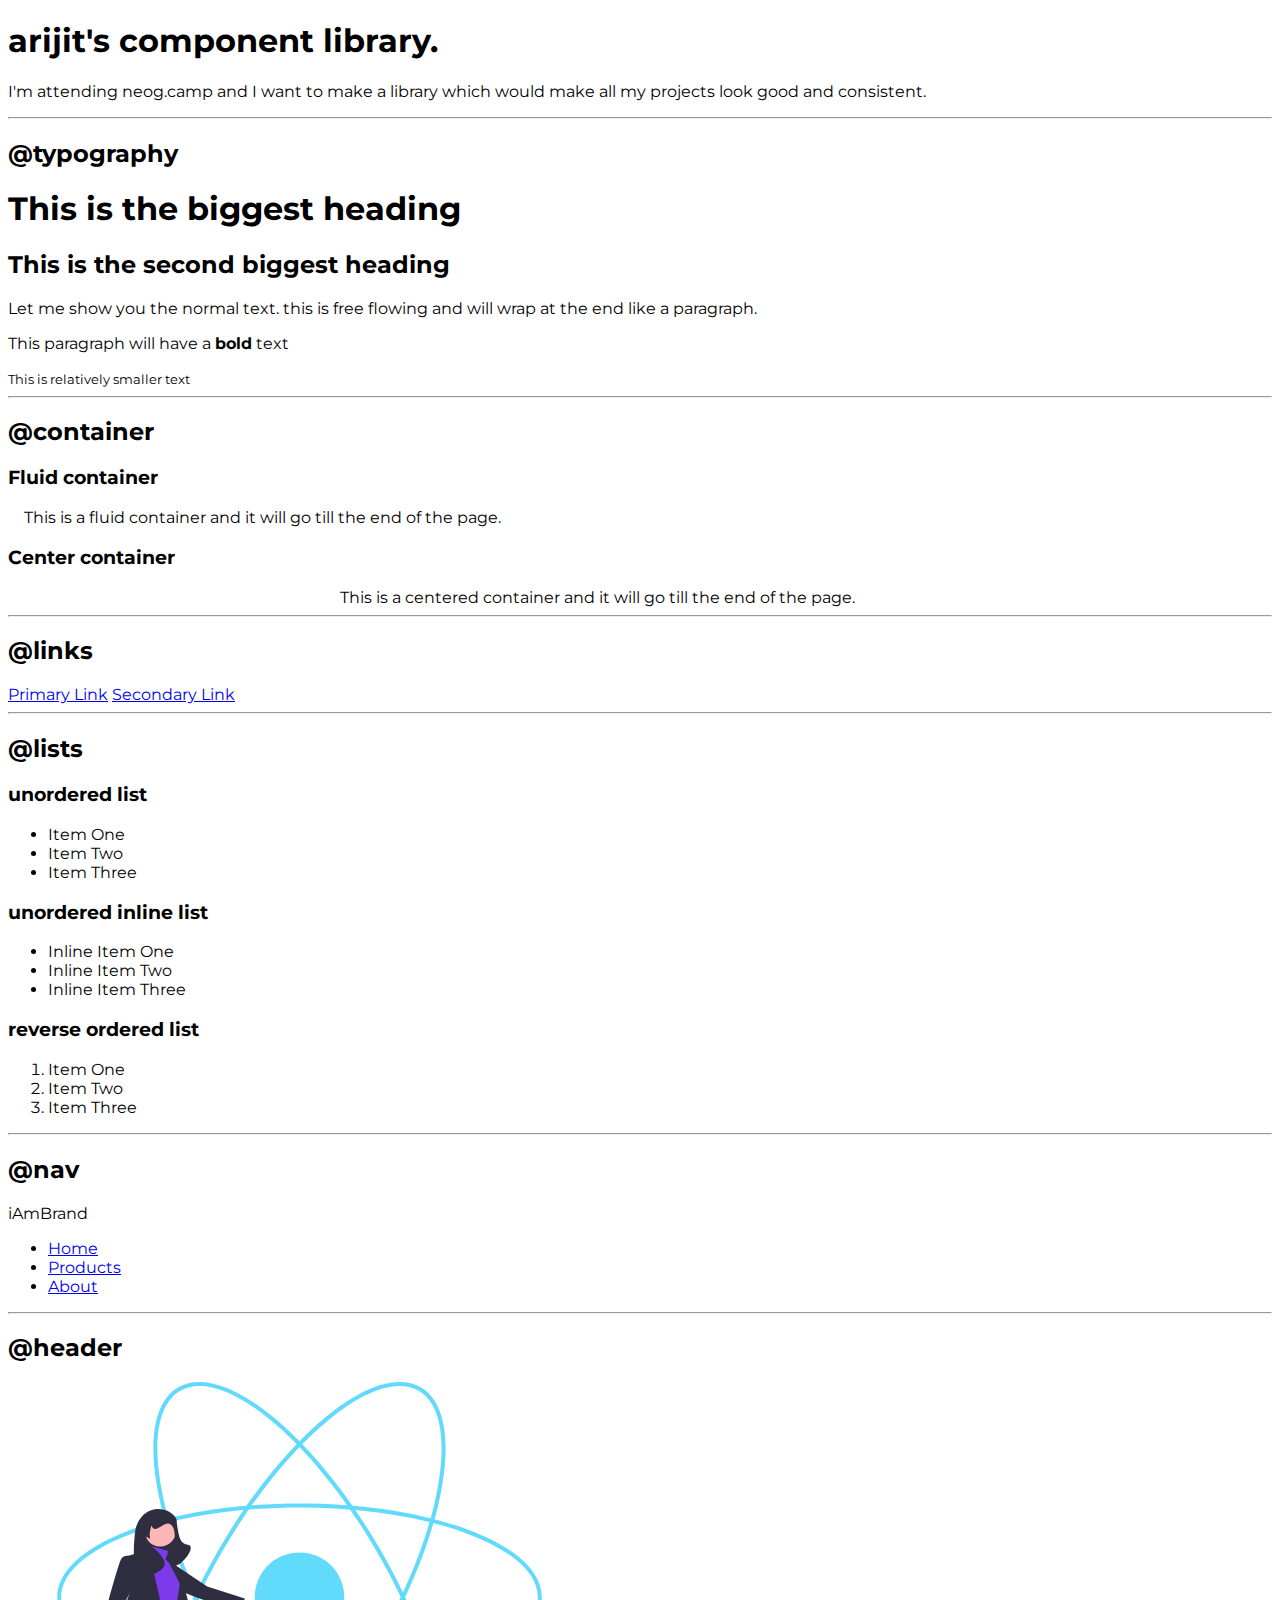
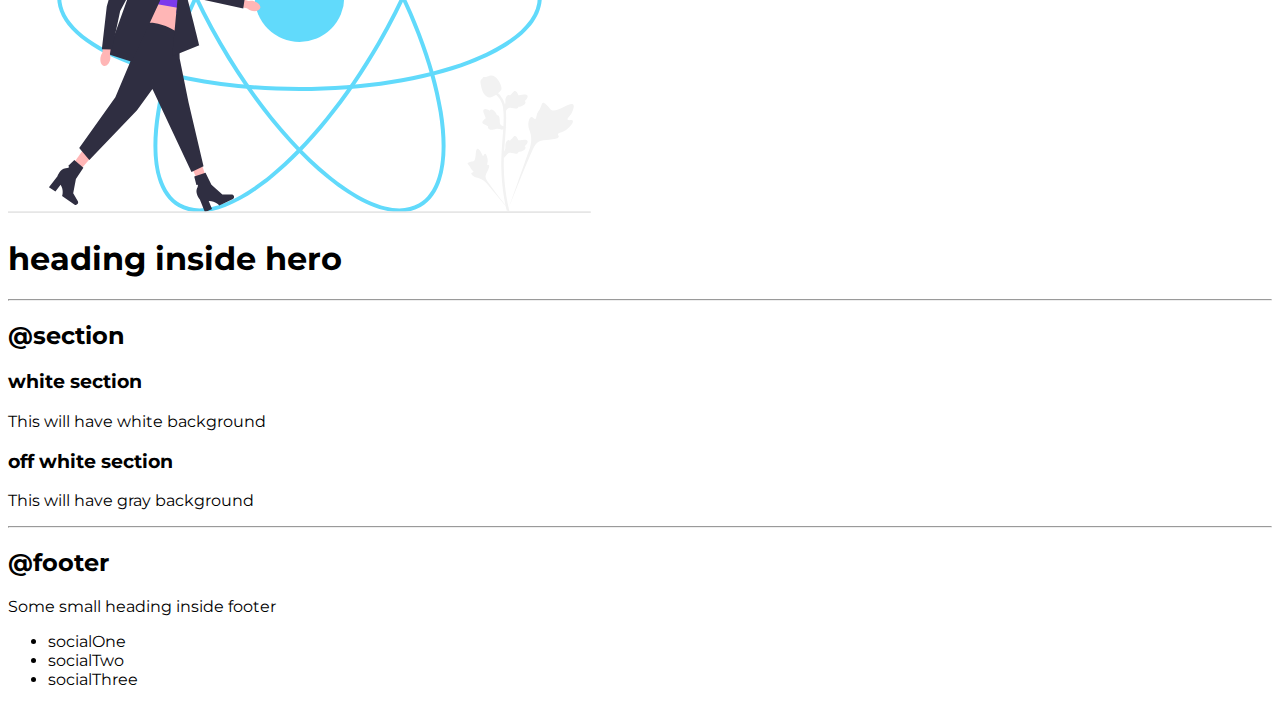
==== index.html @ f0d4d8e3 "container" ====
<!DOCTYPE html>
<html lang="en">
  <head>
    <meta charset="UTF-8" />
    <meta http-equiv="X-UA-Compatible" content="IE=edge" />
    <meta name="viewport" content="width=device-width, initial-scale=1.0" />
    <title>Component Library</title>
    <!-- CSS Way-1: style tag

        <style>
      body {
        color: red;
      }
    </style> -->

    <!-- CSS Way-3: External link -->
    <link rel="stylesheet" href="styles.css" />
  </head>
  <body>
    <h1>arijit's component library.</h1>
    <!-- CSS Way-2: inside a tag
         style= "color: red" -->
    <p>
      I'm attending neog.camp and I want to make a library which would make all
      my projects look good and consistent.
    </p>

    <hr />

    <h2>@typography</h2>

    <h1>This is the biggest heading</h1>
    <h2>This is the second biggest heading</h2>
    <p>
      Let me show you the normal text. this is free flowing and will wrap at the
      end like a paragraph.
    </p>
    <p>This paragraph will have a <strong>bold</strong> text</p>
    <small>This is relatively smaller text</small>

    <hr />

    <h2>@container</h2>

    <h3>Fluid container</h3>
    <div class="container">
      This is a fluid container and it will go till the end of the page.
    </div>

    <h3>Center container</h3>
    <div class="container container-center">
      This is a centered container and it will go till the end of the page.
    </div>

    <hr />

    <h2>@links</h2>

    <a href="/">Primary Link</a>
    <a href="/">Secondary Link</a>

    <hr />

    <h2>@lists</h2>

    <h3>unordered list</h3>
    <ul>
      <li>Item One</li>
      <li>Item Two</li>
      <li>Item Three</li>
    </ul>

    <h3>unordered inline list</h3>
    <ul>
      <li>Inline Item One</li>
      <li>Inline Item Two</li>
      <li>Inline Item Three</li>
    </ul>

    <h3>reverse ordered list</h3>
    <ol>
      <li>Item One</li>
      <li>Item Two</li>
      <li>Item Three</li>
    </ol>

    <hr />

    <h2>@nav</h2>

    <nav>
      <div>iAmBrand</div>
      <ul>
        <li>
          <a href="/">Home</a>
        </li>
        <li>
          <a href="/">Products</a>
        </li>
        <li>
          <a href="/">About</a>
        </li>
      </ul>
    </nav>

    <hr />

    <h2>@header</h2>

    <header>
      <img src="./images/hero.svg" />
      <h1>heading inside hero</h1>
    </header>

    <hr />

    <h2>@section</h2>

    <section>
      <h3>white section</h3>
      <p>This will have white background</p>
    </section>

    <section>
      <h3>off white section</h3>
      <p>This will have gray background</p>
    </section>

    <hr />

    <h2>@footer</h2>

    <footer>
      <div>Some small heading inside footer</div>
      <ul>
        <li>socialOne</li>
        <li>socialTwo</li>
        <li>socialThree</li>
      </ul>
    </footer>
  </body>
</html>
---- styles.css ----
@import url('https://fonts.googleapis.com/css2?family=Montserrat:wght@400;700&display=swap');

body {
  font-family: 'Montserrat', sans-serif;
}

/* container */

.container {
  padding-left: 1rem;
  padding-right: 1rem;
}

.container-center {
  max-width: 600px;
  margin: auto;
}
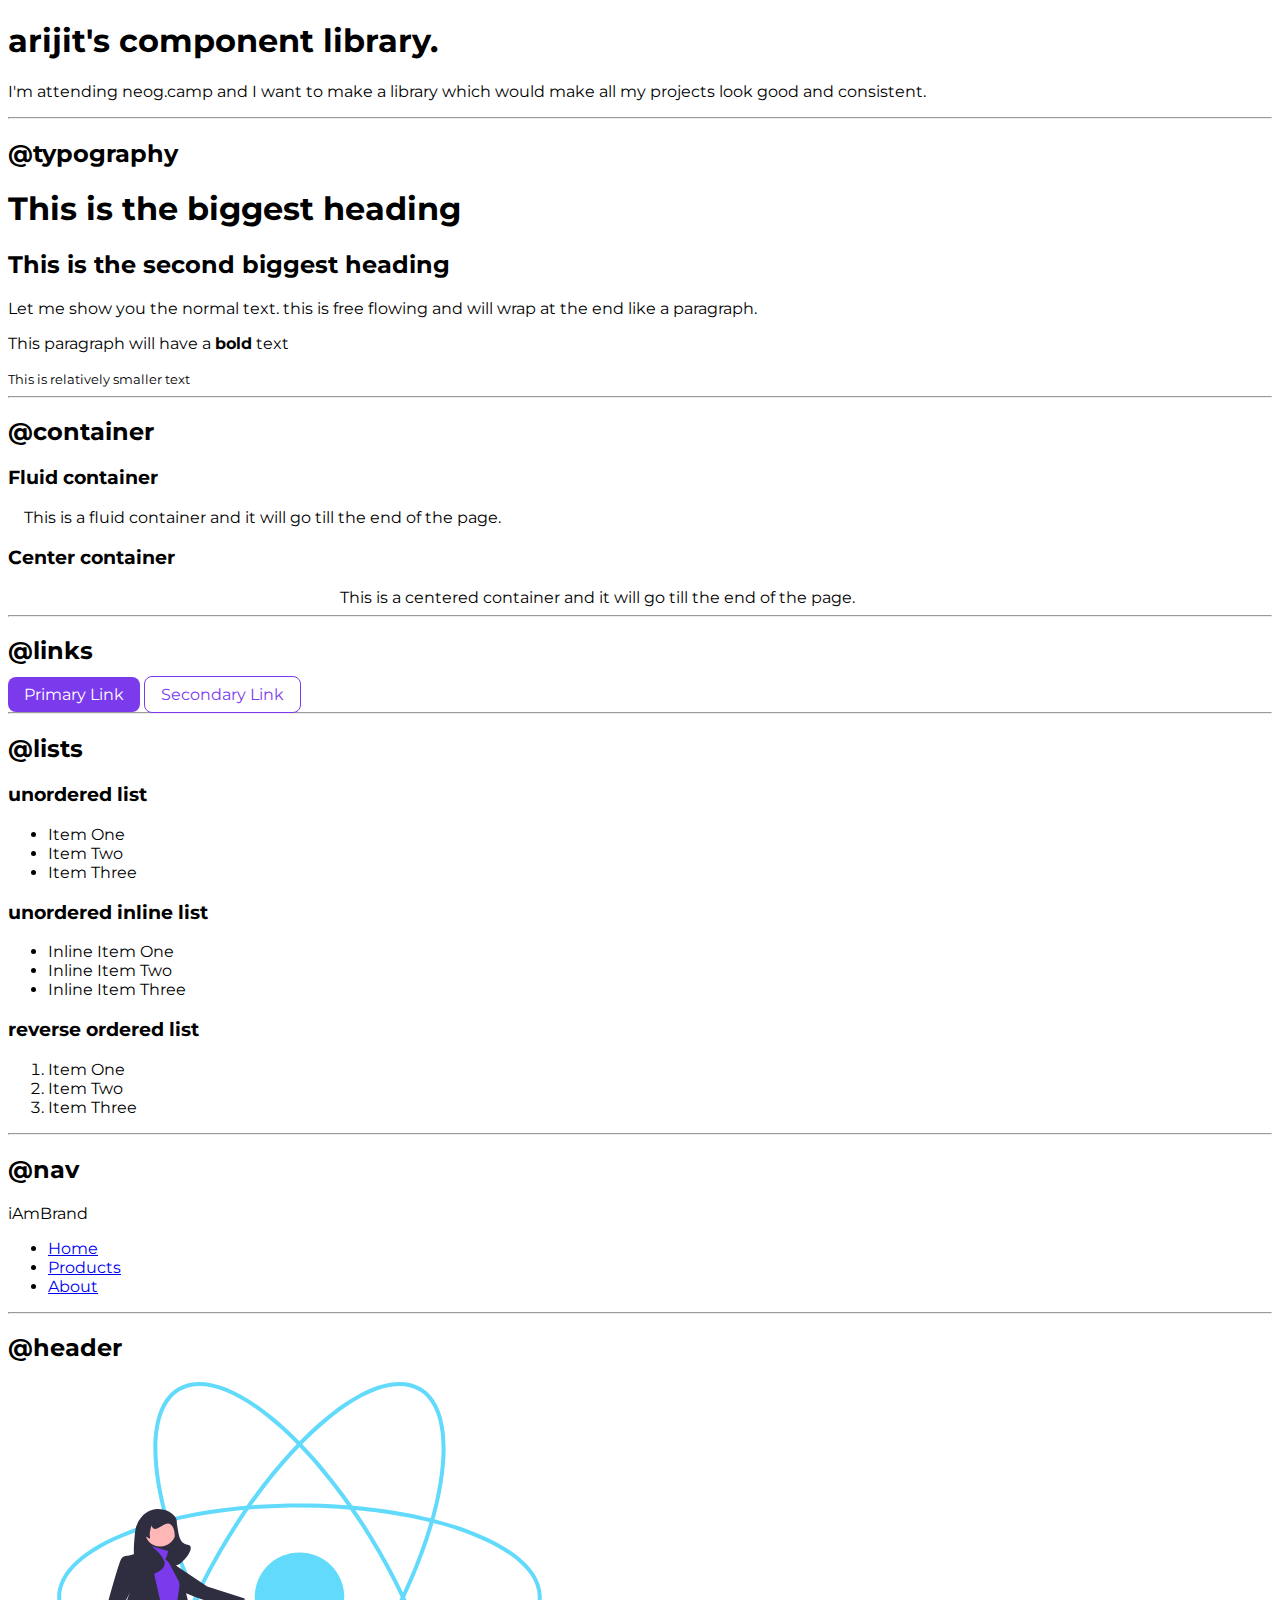
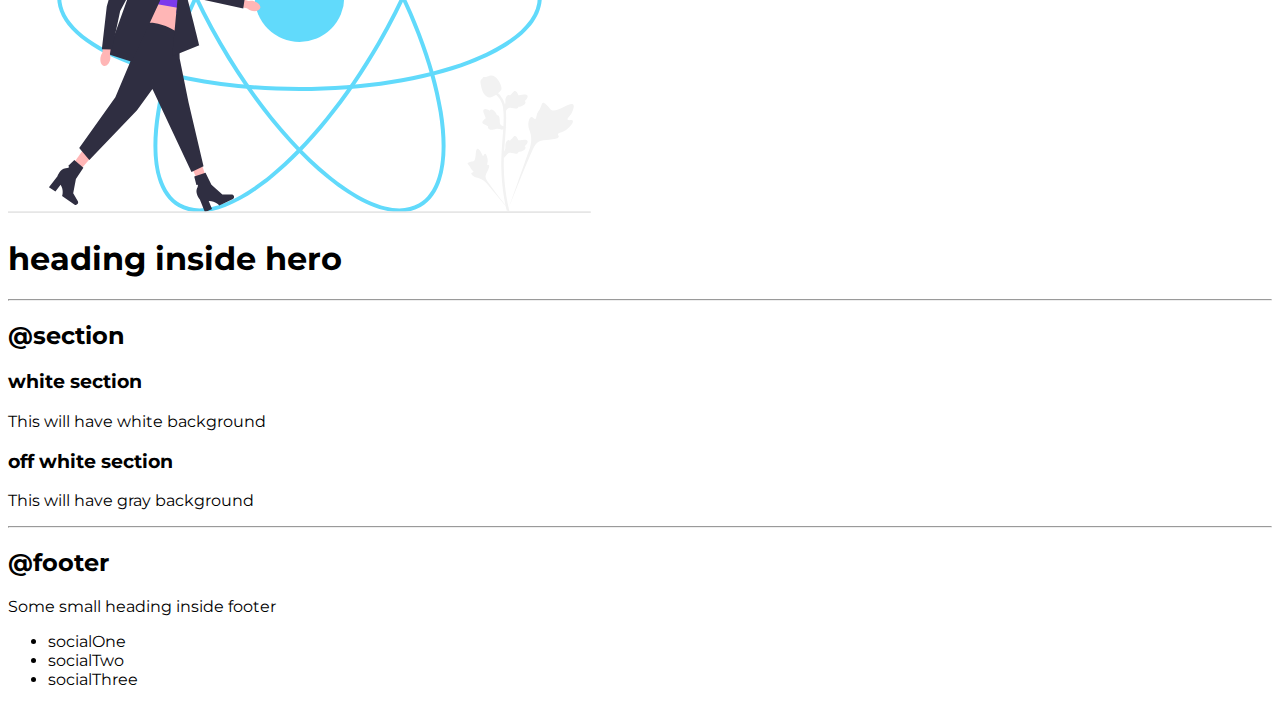
==== commit 76d668d0: "link updated" ====
--- a/index.html
+++ b/index.html
@@ -1,11 +1,11 @@
 <!DOCTYPE html>
 <html lang="en">
-  <head>
-    <meta charset="UTF-8" />
-    <meta http-equiv="X-UA-Compatible" content="IE=edge" />
-    <meta name="viewport" content="width=device-width, initial-scale=1.0" />
-    <title>Component Library</title>
-    <!-- CSS Way-1: style tag
+    <head>
+        <meta charset="UTF-8" />
+        <meta http-equiv="X-UA-Compatible" content="IE=edge" />
+        <meta name="viewport" content="width=device-width, initial-scale=1.0" />
+        <title>Component Library</title>
+        <!-- CSS Way-1: style tag
 
         <style>
       body {
@@ -13,130 +13,131 @@
       }
     </style> -->
 
-    <!-- CSS Way-3: External link -->
-    <link rel="stylesheet" href="styles.css" />
-  </head>
-  <body>
-    <h1>arijit's component library.</h1>
-    <!-- CSS Way-2: inside a tag
+        <!-- CSS Way-3: External link -->
+        <link rel="stylesheet" href="styles.css" />
+    </head>
+    <body>
+        <h1>arijit's component library.</h1>
+        <!-- CSS Way-2: inside a tag
          style= "color: red" -->
-    <p>
-      I'm attending neog.camp and I want to make a library which would make all
-      my projects look good and consistent.
-    </p>
+        <p>
+            I'm attending neog.camp and I want to make a library which would
+            make all my projects look good and consistent.
+        </p>
 
-    <hr />
+        <hr />
 
-    <h2>@typography</h2>
+        <h2>@typography</h2>
 
-    <h1>This is the biggest heading</h1>
-    <h2>This is the second biggest heading</h2>
-    <p>
-      Let me show you the normal text. this is free flowing and will wrap at the
-      end like a paragraph.
-    </p>
-    <p>This paragraph will have a <strong>bold</strong> text</p>
-    <small>This is relatively smaller text</small>
+        <h1>This is the biggest heading</h1>
+        <h2>This is the second biggest heading</h2>
+        <p>
+            Let me show you the normal text. this is free flowing and will wrap
+            at the end like a paragraph.
+        </p>
+        <p>This paragraph will have a <strong>bold</strong> text</p>
+        <small>This is relatively smaller text</small>
 
-    <hr />
+        <hr />
 
-    <h2>@container</h2>
+        <h2>@container</h2>
 
-    <h3>Fluid container</h3>
-    <div class="container">
-      This is a fluid container and it will go till the end of the page.
-    </div>
+        <h3>Fluid container</h3>
+        <div class="container">
+            This is a fluid container and it will go till the end of the page.
+        </div>
 
-    <h3>Center container</h3>
-    <div class="container container-center">
-      This is a centered container and it will go till the end of the page.
-    </div>
+        <h3>Center container</h3>
+        <div class="container container-center">
+            This is a centered container and it will go till the end of the
+            page.
+        </div>
 
-    <hr />
+        <hr />
 
-    <h2>@links</h2>
+        <h2>@links</h2>
 
-    <a href="/">Primary Link</a>
-    <a href="/">Secondary Link</a>
+        <a class="link link-primary" href="/">Primary Link</a>
+        <a class="link link-secondary" href="/">Secondary Link</a>
 
-    <hr />
+        <hr />
 
-    <h2>@lists</h2>
+        <h2>@lists</h2>
 
-    <h3>unordered list</h3>
-    <ul>
-      <li>Item One</li>
-      <li>Item Two</li>
-      <li>Item Three</li>
-    </ul>
+        <h3>unordered list</h3>
+        <ul>
+            <li>Item One</li>
+            <li>Item Two</li>
+            <li>Item Three</li>
+        </ul>
 
-    <h3>unordered inline list</h3>
-    <ul>
-      <li>Inline Item One</li>
-      <li>Inline Item Two</li>
-      <li>Inline Item Three</li>
-    </ul>
+        <h3>unordered inline list</h3>
+        <ul>
+            <li>Inline Item One</li>
+            <li>Inline Item Two</li>
+            <li>Inline Item Three</li>
+        </ul>
 
-    <h3>reverse ordered list</h3>
-    <ol>
-      <li>Item One</li>
-      <li>Item Two</li>
-      <li>Item Three</li>
-    </ol>
+        <h3>reverse ordered list</h3>
+        <ol>
+            <li>Item One</li>
+            <li>Item Two</li>
+            <li>Item Three</li>
+        </ol>
 
-    <hr />
+        <hr />
 
-    <h2>@nav</h2>
+        <h2>@nav</h2>
 
-    <nav>
-      <div>iAmBrand</div>
-      <ul>
-        <li>
-          <a href="/">Home</a>
-        </li>
-        <li>
-          <a href="/">Products</a>
-        </li>
-        <li>
-          <a href="/">About</a>
-        </li>
-      </ul>
-    </nav>
+        <nav>
+            <div>iAmBrand</div>
+            <ul>
+                <li>
+                    <a href="/">Home</a>
+                </li>
+                <li>
+                    <a href="/">Products</a>
+                </li>
+                <li>
+                    <a href="/">About</a>
+                </li>
+            </ul>
+        </nav>
 
-    <hr />
+        <hr />
 
-    <h2>@header</h2>
+        <h2>@header</h2>
 
-    <header>
-      <img src="./images/hero.svg" />
-      <h1>heading inside hero</h1>
-    </header>
+        <header>
+            <img src="./images/hero.svg" />
+            <h1>heading inside hero</h1>
+        </header>
 
-    <hr />
+        <hr />
 
-    <h2>@section</h2>
+        <h2>@section</h2>
 
-    <section>
-      <h3>white section</h3>
-      <p>This will have white background</p>
-    </section>
+        <section>
+            <h3>white section</h3>
+            <p>This will have white background</p>
+        </section>
 
-    <section>
-      <h3>off white section</h3>
-      <p>This will have gray background</p>
-    </section>
+        <section>
+            <h3>off white section</h3>
+            <p>This will have gray background</p>
+        </section>
 
-    <hr />
+        <hr />
 
-    <h2>@footer</h2>
+        <h2>@footer</h2>
 
-    <footer>
-      <div>Some small heading inside footer</div>
-      <ul>
-        <li>socialOne</li>
-        <li>socialTwo</li>
-        <li>socialThree</li>
-      </ul>
-    </footer>
-  </body>
+        <footer>
+            <div>Some small heading inside footer</div>
+            <ul>
+                <li>socialOne</li>
+                <li>socialTwo</li>
+                <li>socialThree</li>
+            </ul>
+        </footer>
+    </body>
 </html>
--- a/styles.css
+++ b/styles.css
@@ -1,17 +1,44 @@
 @import url('https://fonts.googleapis.com/css2?family=Montserrat:wght@400;700&display=swap');
 
+:root {
+    --primary-color: #7c3aed;
+}
+
 body {
-  font-family: 'Montserrat', sans-serif;
+    font-family: 'Montserrat', sans-serif;
 }
 
 /* container */
 
 .container {
-  padding-left: 1rem;
-  padding-right: 1rem;
+    padding: 0rem 1rem;
+    /* It means 0rem from top and bottom and 1rem from left and right */
+    /* Basically padding: top right bottom left; So if we apply padding in two sides then it automatically apply for rest two sides*/
 }
 
 .container-center {
-  max-width: 600px;
-  margin: auto;
+    max-width: 600px;
+    margin: auto;
+    /* max-width means maximum width of the container is 600px and margin: auto means it will be in center */
 }
+
+/* links */
+
+.link {
+    text-decoration: none;
+    padding: 0.5rem 1rem;
+}
+
+.link-primary {
+    background-color: var(--primary-color);
+    border-radius: 0.5rem;
+    color: white;
+}
+
+.link-secondary {
+    color: var(--primary-color);
+    border-radius: 0.5rem;
+    border: 1px solid var(--primary-color);
+}
+
+/* Look into BEM naming convention for CSS */
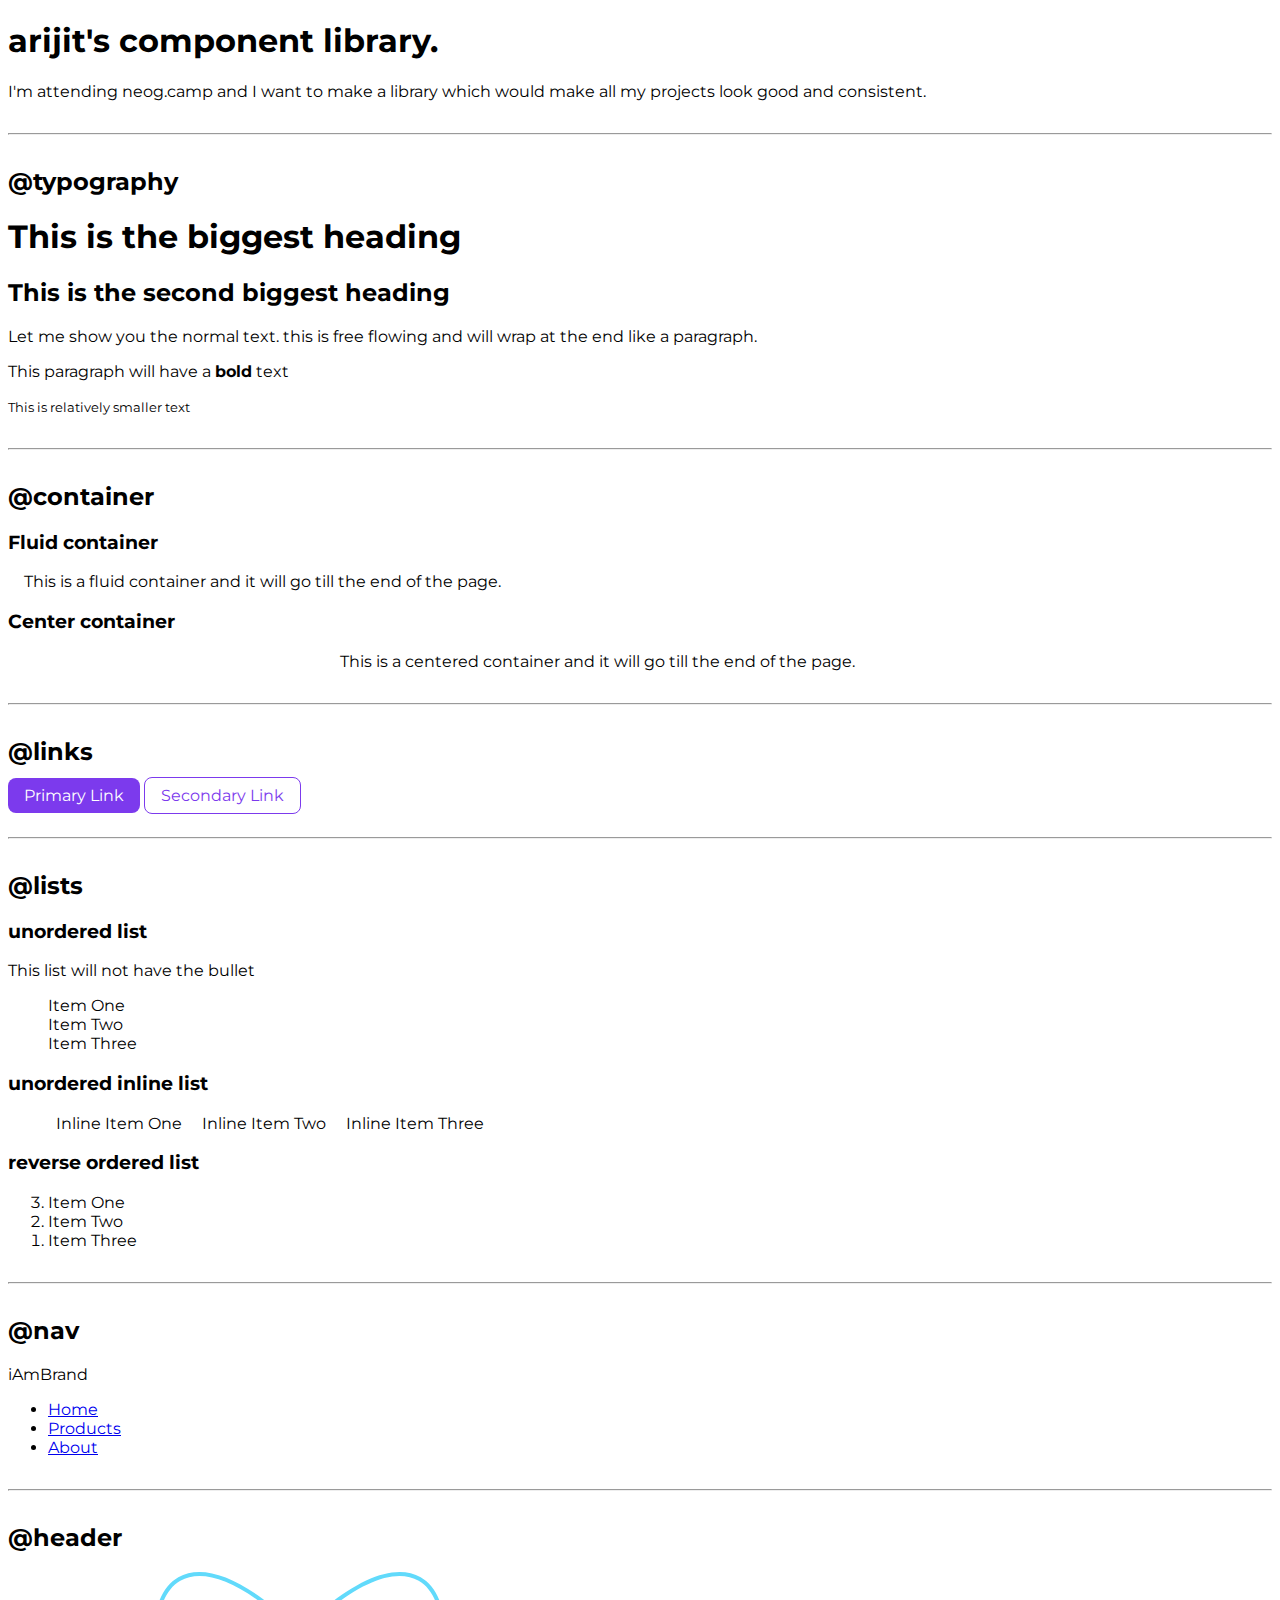
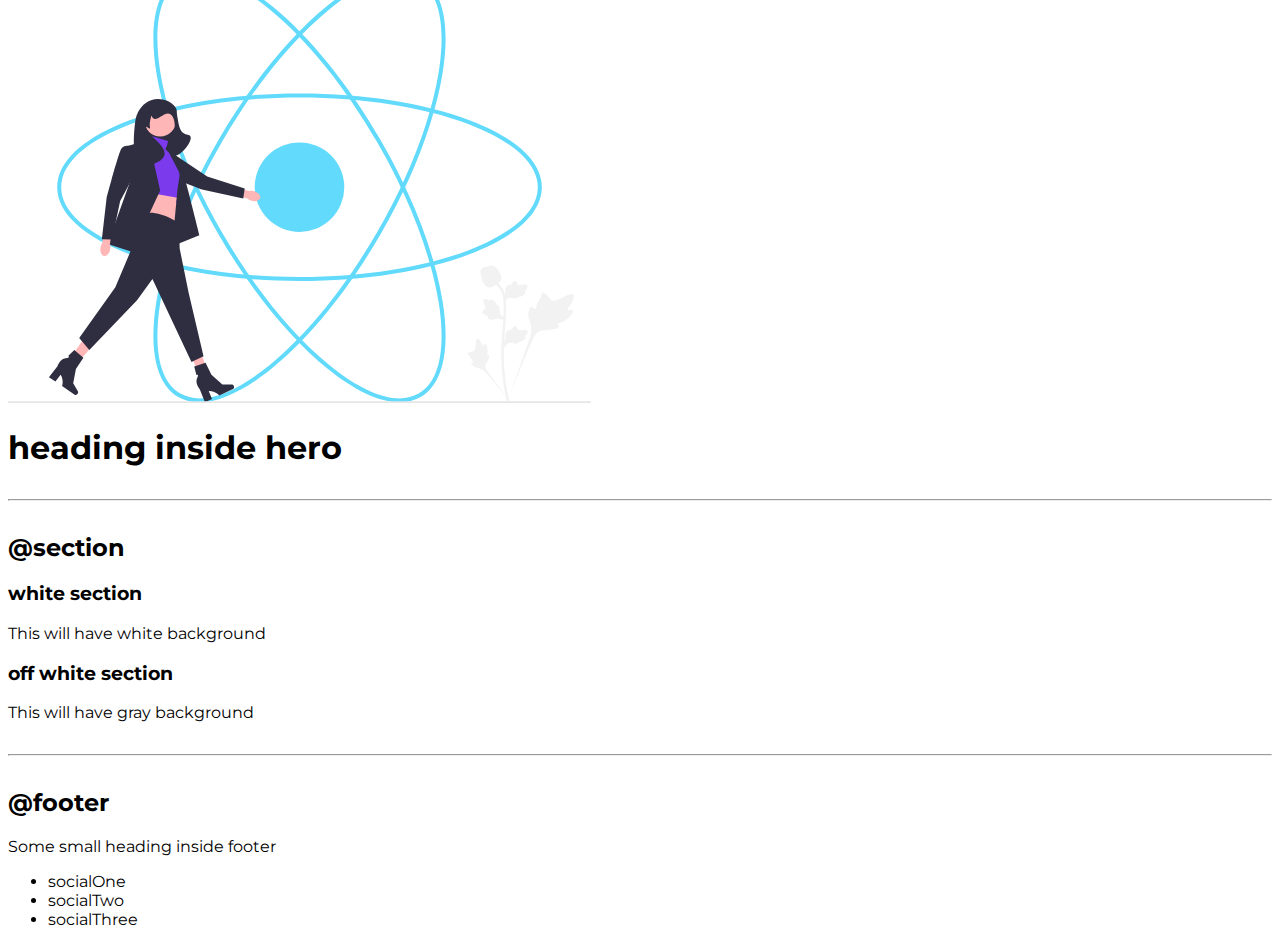
==== commit 444fb243: "list" ====
--- a/index.html
+++ b/index.html
@@ -65,21 +65,22 @@
         <h2>@lists</h2>
 
         <h3>unordered list</h3>
-        <ul>
+        <p>This list will not have the bullet</p>
+        <ul class="list-non-bullet">
             <li>Item One</li>
             <li>Item Two</li>
             <li>Item Three</li>
         </ul>
 
         <h3>unordered inline list</h3>
-        <ul>
-            <li>Inline Item One</li>
-            <li>Inline Item Two</li>
-            <li>Inline Item Three</li>
+        <ul class="list-non-bullet">
+            <li class="list-item-inline">Inline Item One</li>
+            <li class="list-item-inline">Inline Item Two</li>
+            <li class="list-item-inline">Inline Item Three</li>
         </ul>
 
         <h3>reverse ordered list</h3>
-        <ol>
+        <ol reversed>
             <li>Item One</li>
             <li>Item Two</li>
             <li>Item Three</li>
--- a/styles.css
+++ b/styles.css
@@ -6,6 +6,10 @@
 
 body {
     font-family: 'Montserrat', sans-serif;
+}
+
+hr {
+    margin: 2rem 0rem;
 }
 
 /* container */
@@ -42,3 +46,14 @@
 }
 
 /* Look into BEM naming convention for CSS */
+
+/* lists */
+
+.list-non-bullet {
+    list-style: none;
+}
+
+.list-item-inline {
+    display: inline;
+    padding: 0rem 0.5rem;
+}
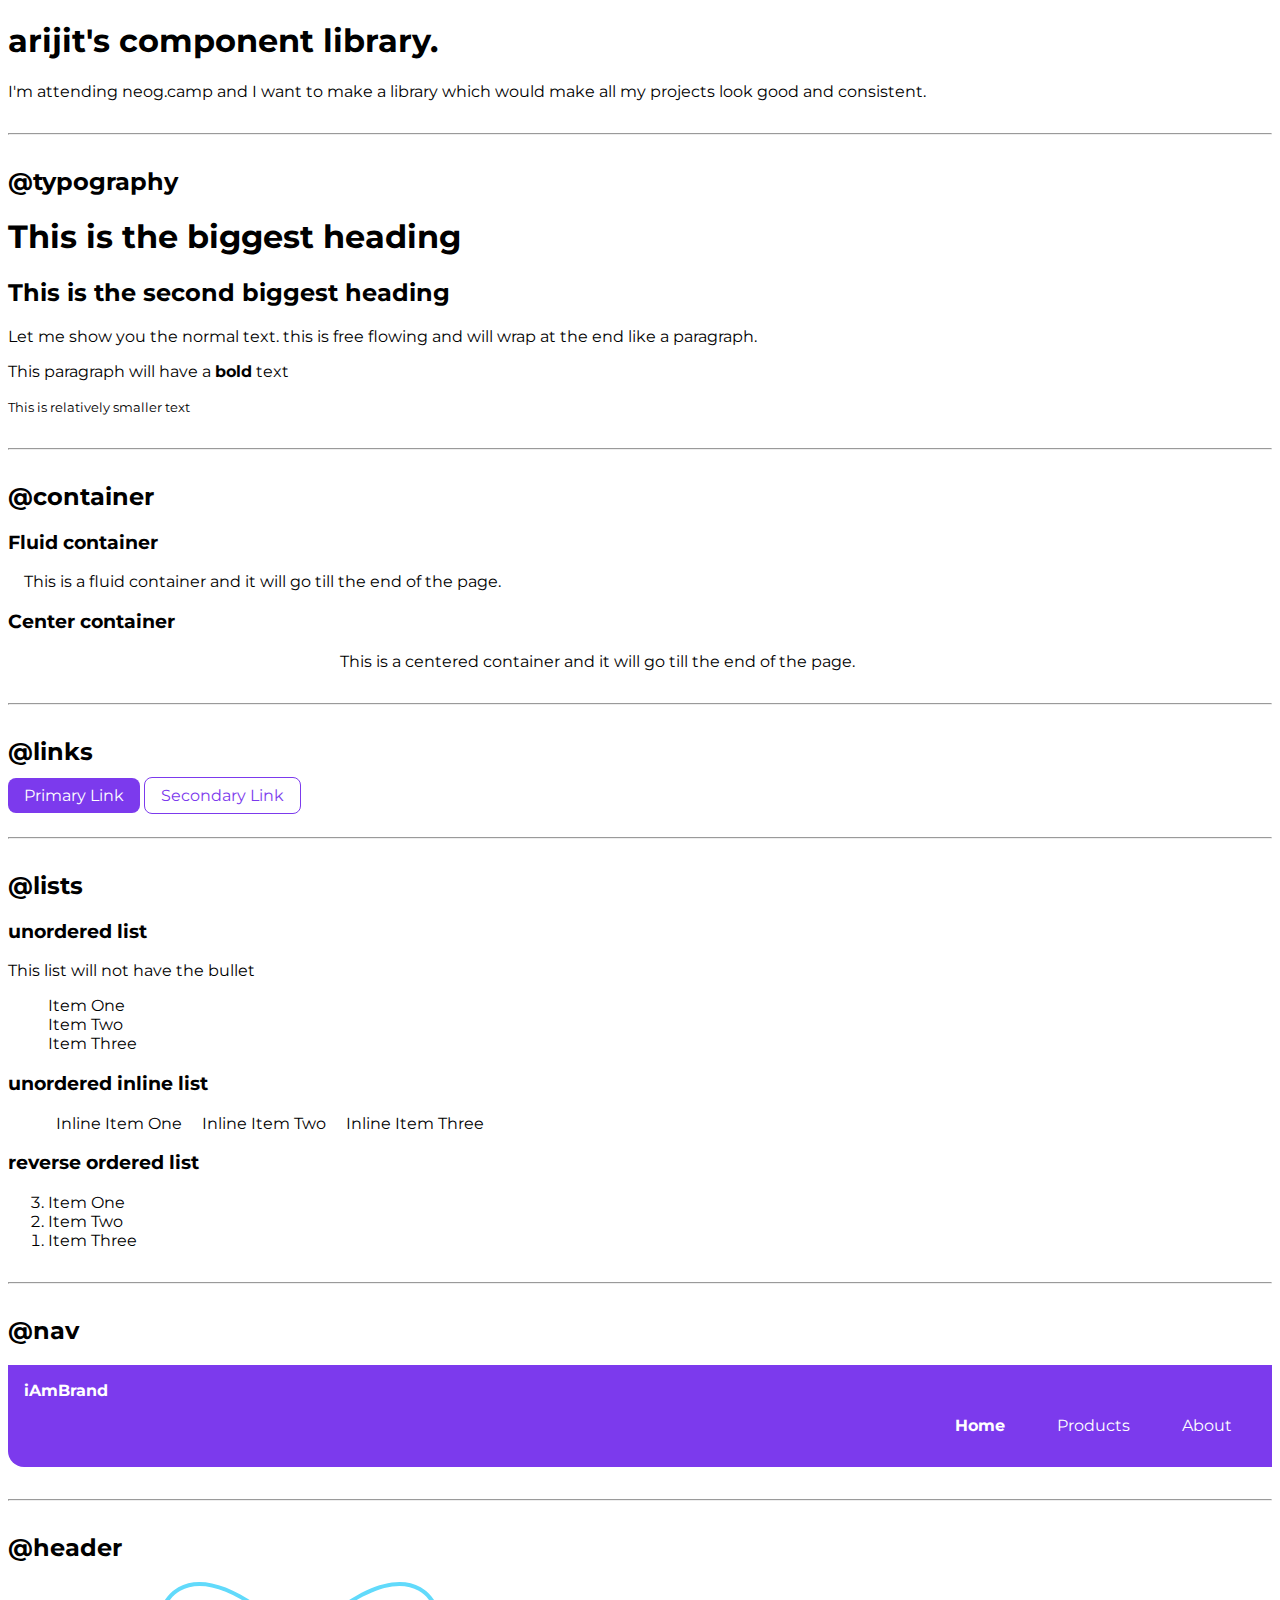
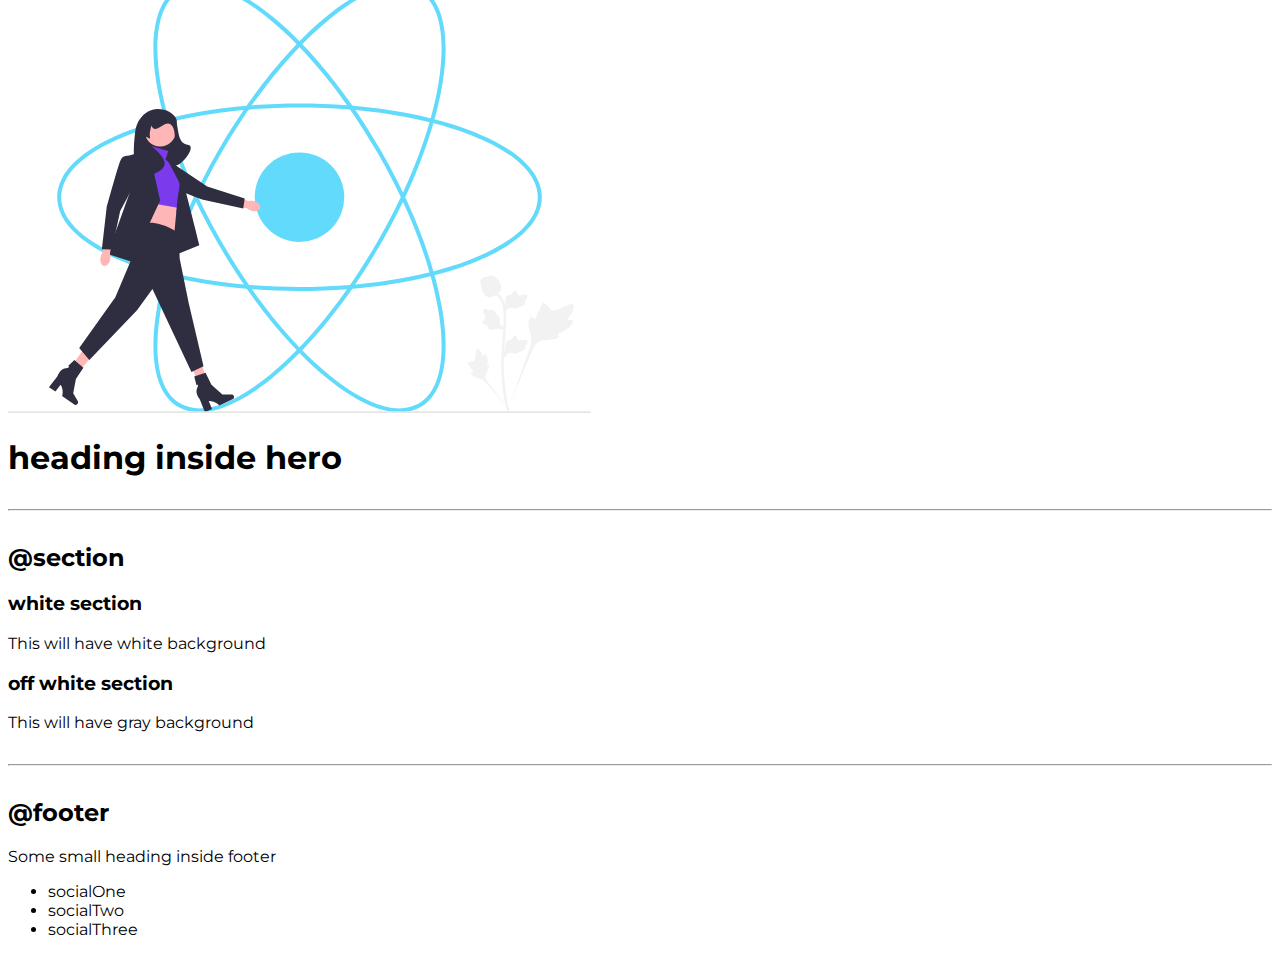
==== commit 4ef3c893: "navigation" ====
--- a/index.html
+++ b/index.html
@@ -90,17 +90,17 @@
 
         <h2>@nav</h2>
 
-        <nav>
-            <div>iAmBrand</div>
-            <ul>
-                <li>
-                    <a href="/">Home</a>
+        <nav class="navigation container">
+            <div class="nav-brand">iAmBrand</div>
+            <ul class="list-non-bullet nav-pills">
+                <li class="list-item-inline">
+                    <a class="link link-active" href="/">Home</a>
                 </li>
-                <li>
-                    <a href="/">Products</a>
+                <li class="list-item-inline">
+                    <a class="link" href="/">Products</a>
                 </li>
-                <li>
-                    <a href="/">About</a>
+                <li class="list-item-inline">
+                    <a class="link" href="/">About</a>
                 </li>
             </ul>
         </nav>
--- a/styles.css
+++ b/styles.css
@@ -55,5 +55,31 @@
 
 .list-item-inline {
     display: inline;
+    /* It means it will be in one line */
     padding: 0rem 0.5rem;
 }
+
+/* navigation */
+
+.navigation {
+    background-color: var(--primary-color);
+    color: white;
+    padding: 1rem;
+    border-bottom-left-radius: 1rem;
+}
+
+.navigation .nav-brand {
+    font-weight: bold;
+}
+
+.navigation .nav-pills {
+    text-align: right;
+}
+
+.navigation .link {
+    color: white;
+}
+
+.navigation .link-active {
+    font-weight: bold;
+}
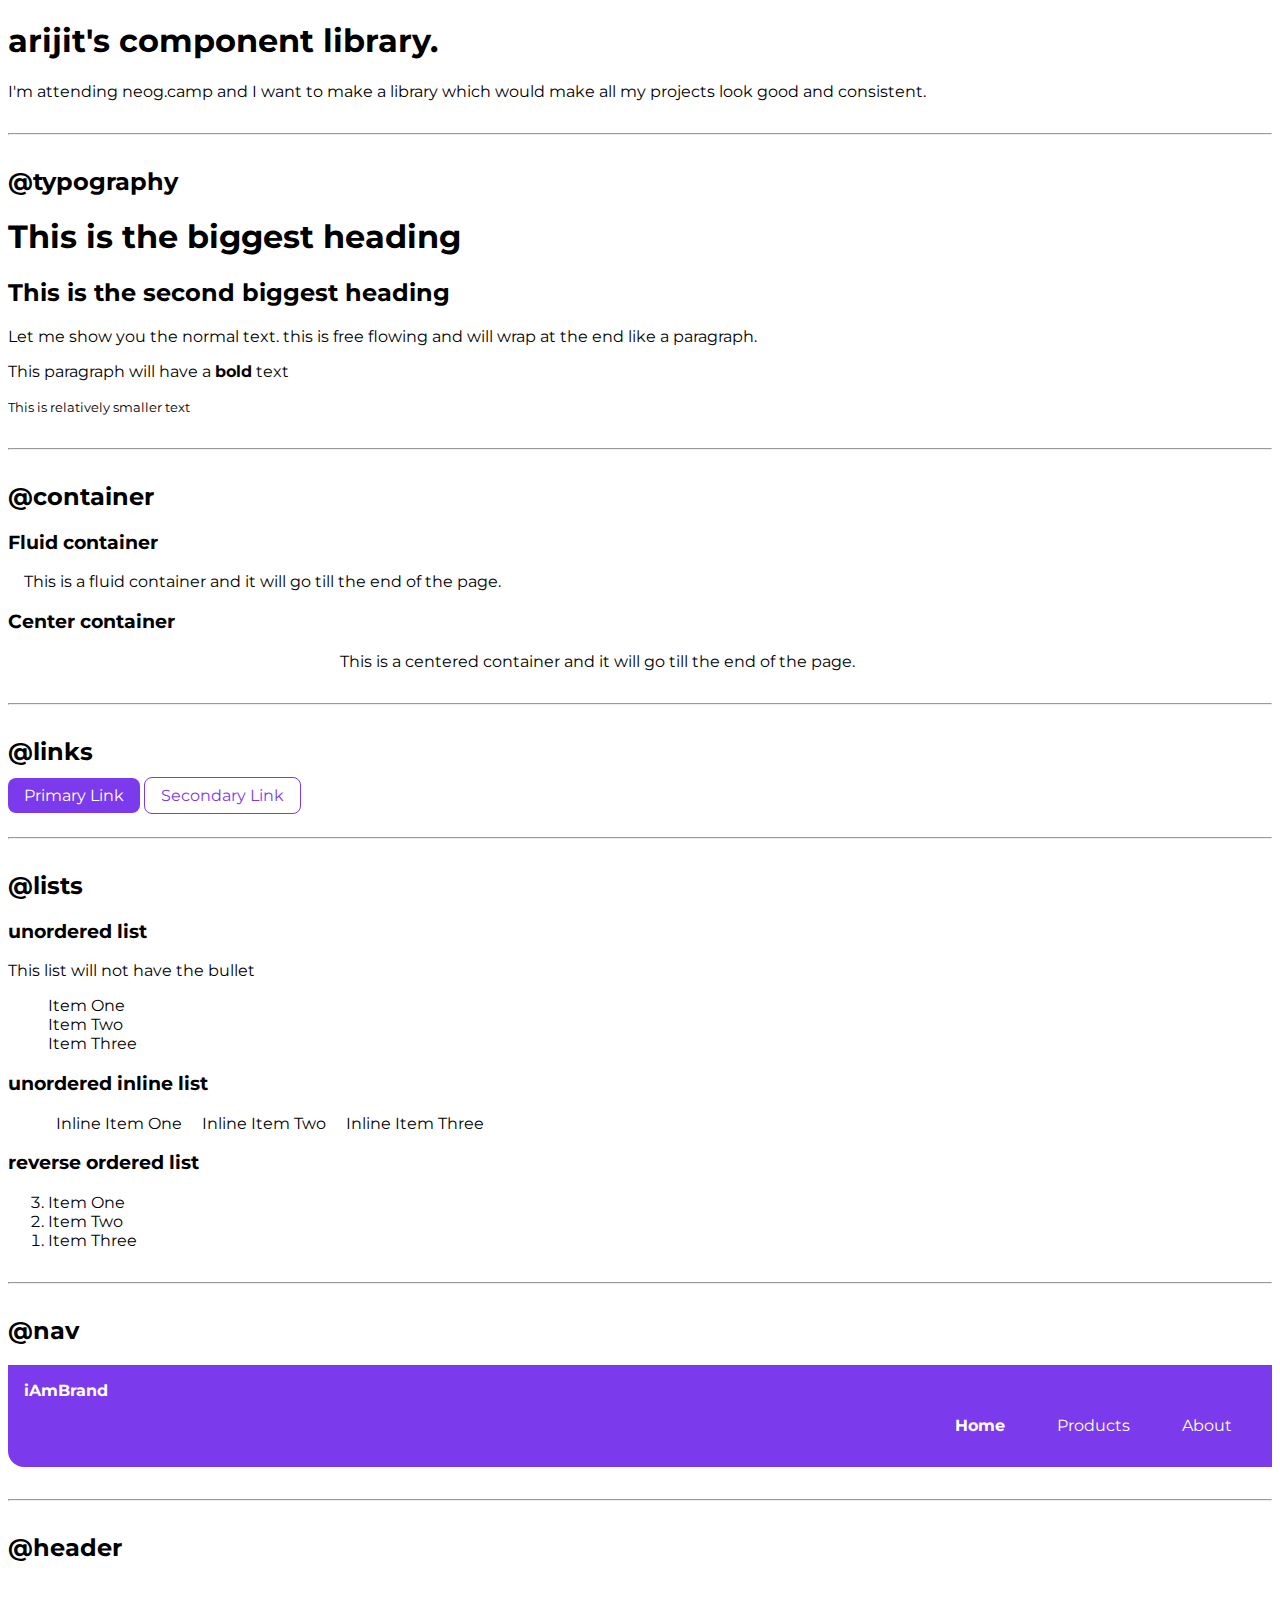
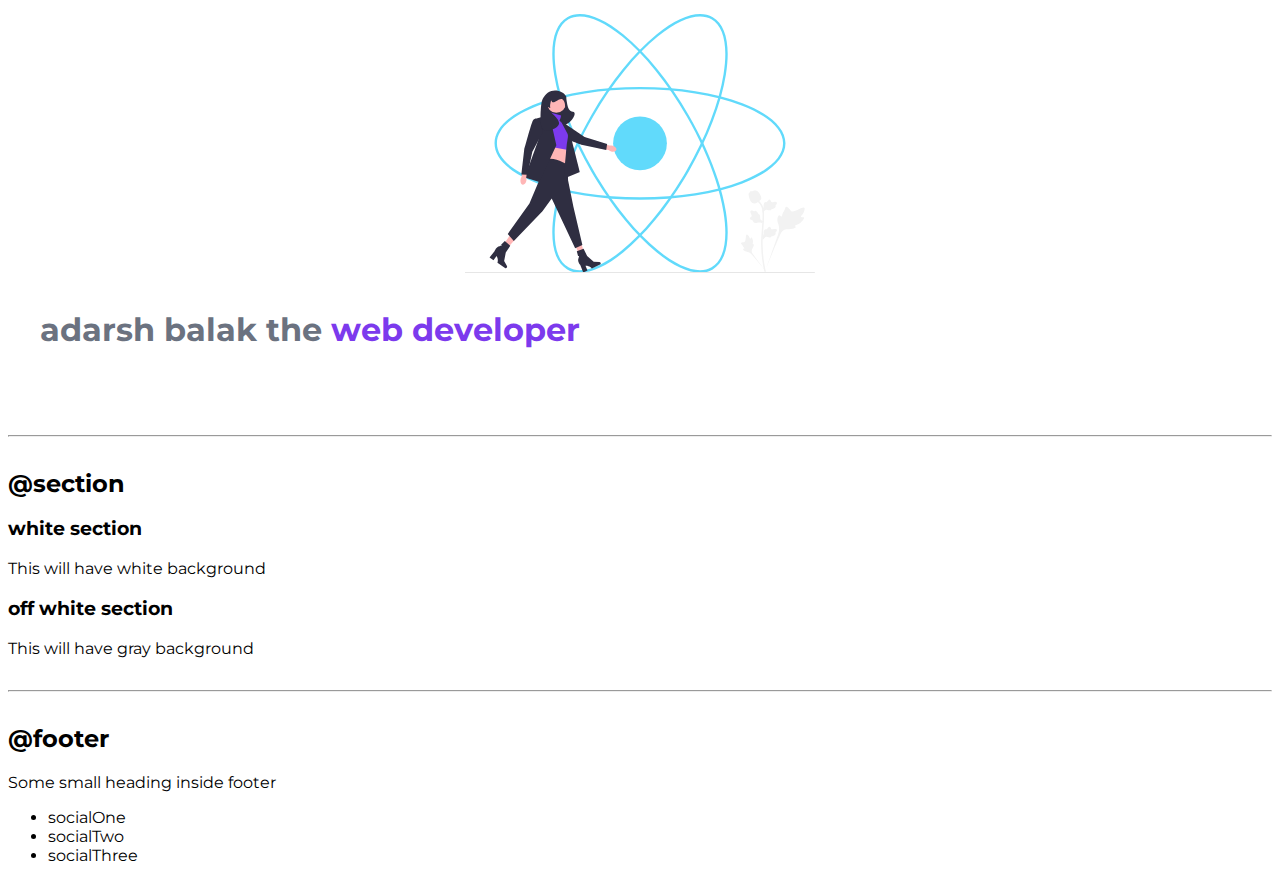
==== commit c4731589: "header" ====
--- a/index.html
+++ b/index.html
@@ -109,9 +109,12 @@
 
         <h2>@header</h2>
 
-        <header>
-            <img src="./images/hero.svg" />
-            <h1>heading inside hero</h1>
+        <header class="hero">
+            <img class="hero-img" src="./images/hero.svg" />
+            <h1 class="hero-heading">
+                adarsh balak the
+                <span class="heading-inverted">web developer</span>
+            </h1>
         </header>
 
         <hr />
--- a/styles.css
+++ b/styles.css
@@ -2,6 +2,7 @@
 
 :root {
     --primary-color: #7c3aed;
+    --dark-grey: #6b7280;
 }
 
 body {
@@ -74,6 +75,7 @@
 
 .navigation .nav-pills {
     text-align: right;
+    /* It means it will be in right side */
 }
 
 .navigation .link {
@@ -83,3 +85,24 @@
 .navigation .link-active {
     font-weight: bold;
 }
+
+/* header */
+
+.hero {
+    padding: 2rem;
+}
+
+.hero .hero-img {
+    max-width: 350px;
+    display: block;
+    margin: auto;
+}
+
+.hero .hero-heading {
+    padding-top: 1rem;
+    color: var(--dark-grey);
+}
+
+.hero .hero-heading .heading-inverted {
+    color: var(--primary-color);
+}
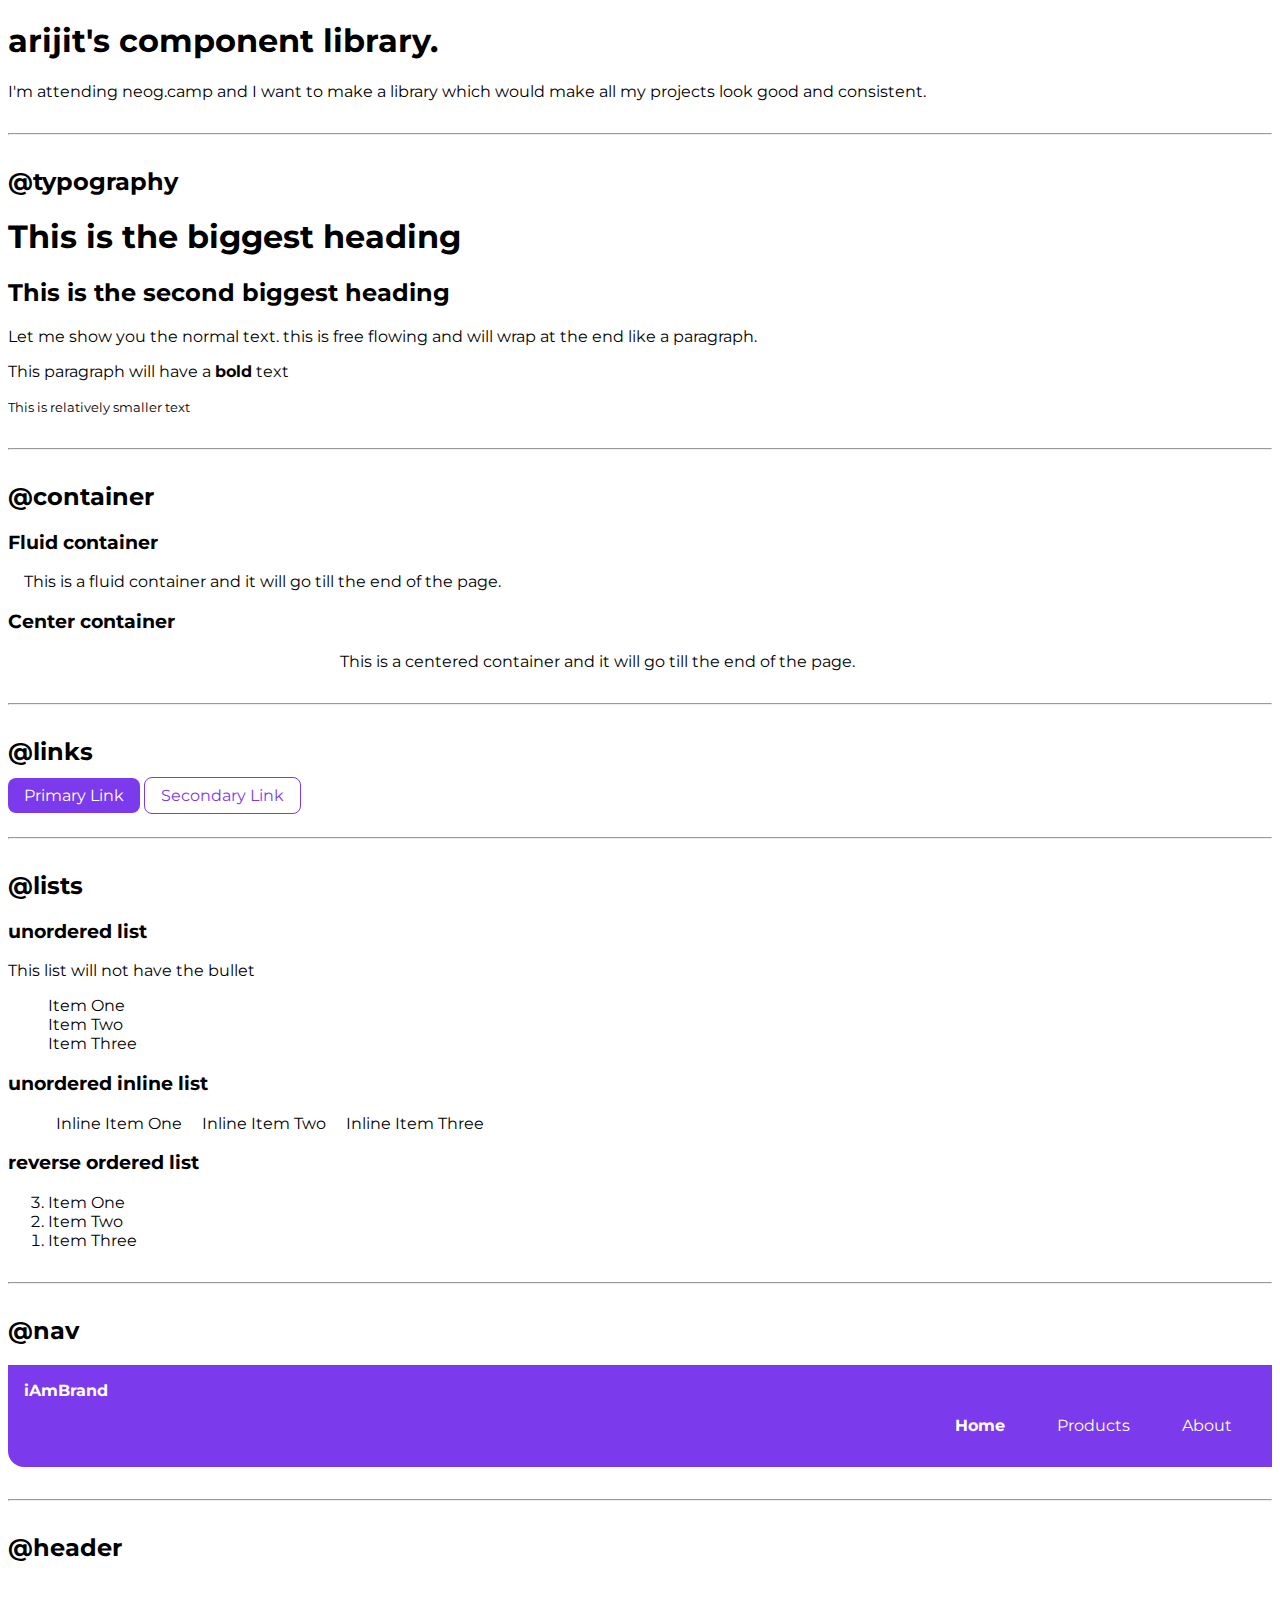
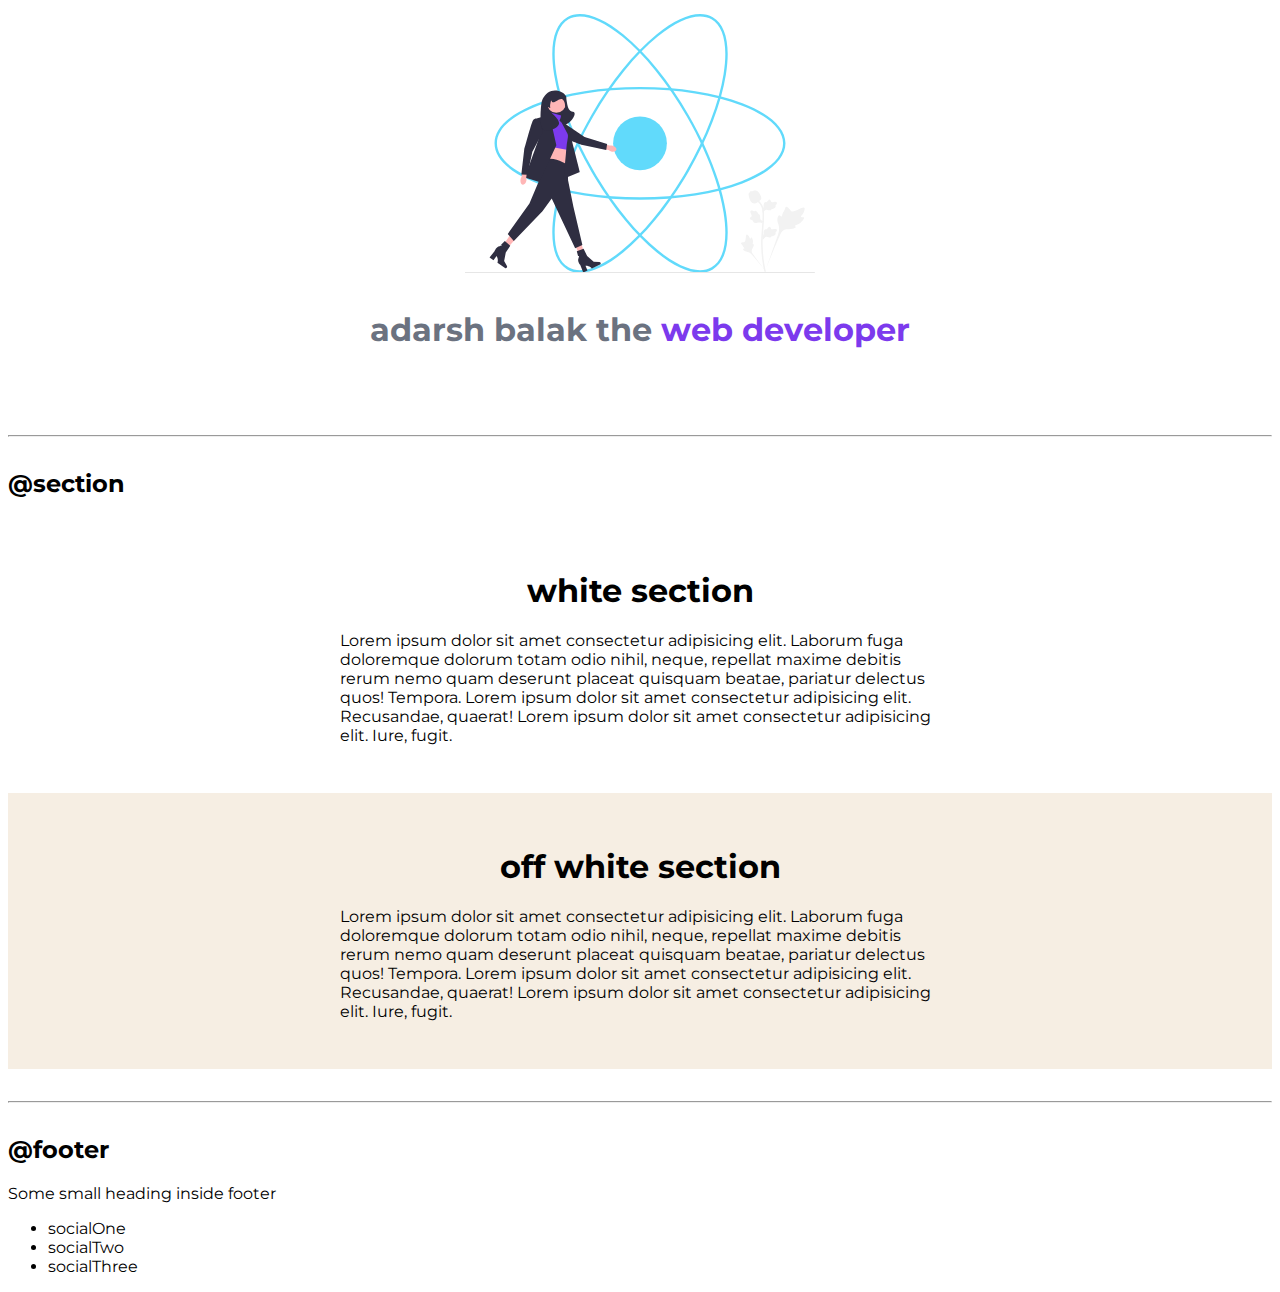
==== commit b02619b3: "section" ====
--- a/index.html
+++ b/index.html
@@ -121,14 +121,34 @@
 
         <h2>@section</h2>
 
-        <section>
-            <h3>white section</h3>
-            <p>This will have white background</p>
+        <section class="section">
+            <div class="container container-center">
+                <h1>white section</h1>
+                <p>
+                    Lorem ipsum dolor sit amet consectetur adipisicing elit.
+                    Laborum fuga doloremque dolorum totam odio nihil, neque,
+                    repellat maxime debitis rerum nemo quam deserunt placeat
+                    quisquam beatae, pariatur delectus quos! Tempora. Lorem
+                    ipsum dolor sit amet consectetur adipisicing elit.
+                    Recusandae, quaerat! Lorem ipsum dolor sit amet consectetur
+                    adipisicing elit. Iure, fugit.
+                </p>
+            </div>
         </section>
 
-        <section>
-            <h3>off white section</h3>
-            <p>This will have gray background</p>
+        <section class="section off-white">
+            <div class="container container-center">
+                <h1>off white section</h1>
+                <p>
+                    Lorem ipsum dolor sit amet consectetur adipisicing elit.
+                    Laborum fuga doloremque dolorum totam odio nihil, neque,
+                    repellat maxime debitis rerum nemo quam deserunt placeat
+                    quisquam beatae, pariatur delectus quos! Tempora. Lorem
+                    ipsum dolor sit amet consectetur adipisicing elit.
+                    Recusandae, quaerat! Lorem ipsum dolor sit amet consectetur
+                    adipisicing elit. Iure, fugit.
+                </p>
+            </div>
         </section>
 
         <hr />
--- a/styles.css
+++ b/styles.css
@@ -2,6 +2,7 @@
 
 :root {
     --primary-color: #7c3aed;
+    --off-white: #f6eee3;
     --dark-grey: #6b7280;
 }
 
@@ -101,8 +102,23 @@
 .hero .hero-heading {
     padding-top: 1rem;
     color: var(--dark-grey);
+    text-align: center;
 }
 
 .hero .hero-heading .heading-inverted {
     color: var(--primary-color);
 }
+
+/* section */
+
+.section {
+    padding: 2rem;
+}
+
+.section h1 {
+    text-align: center;
+}
+
+.off-white {
+    background-color: var(--off-white);
+}
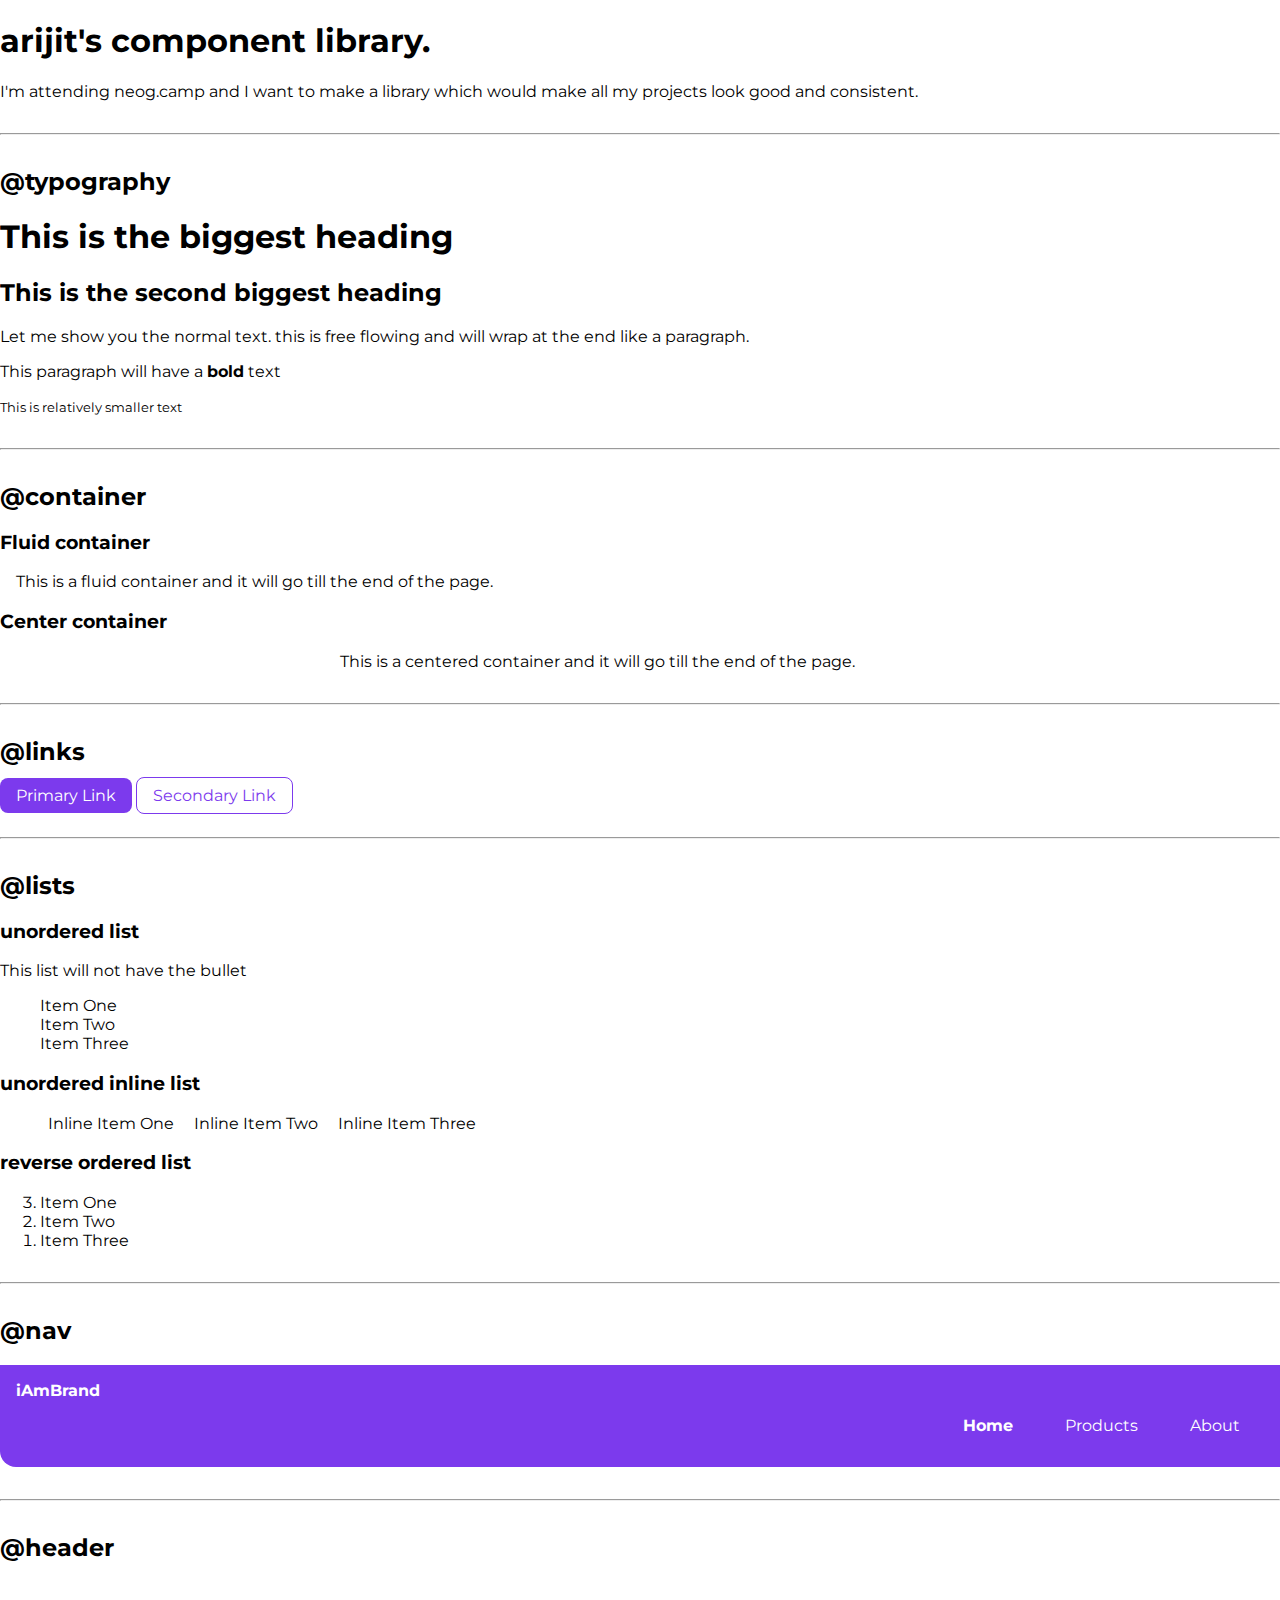
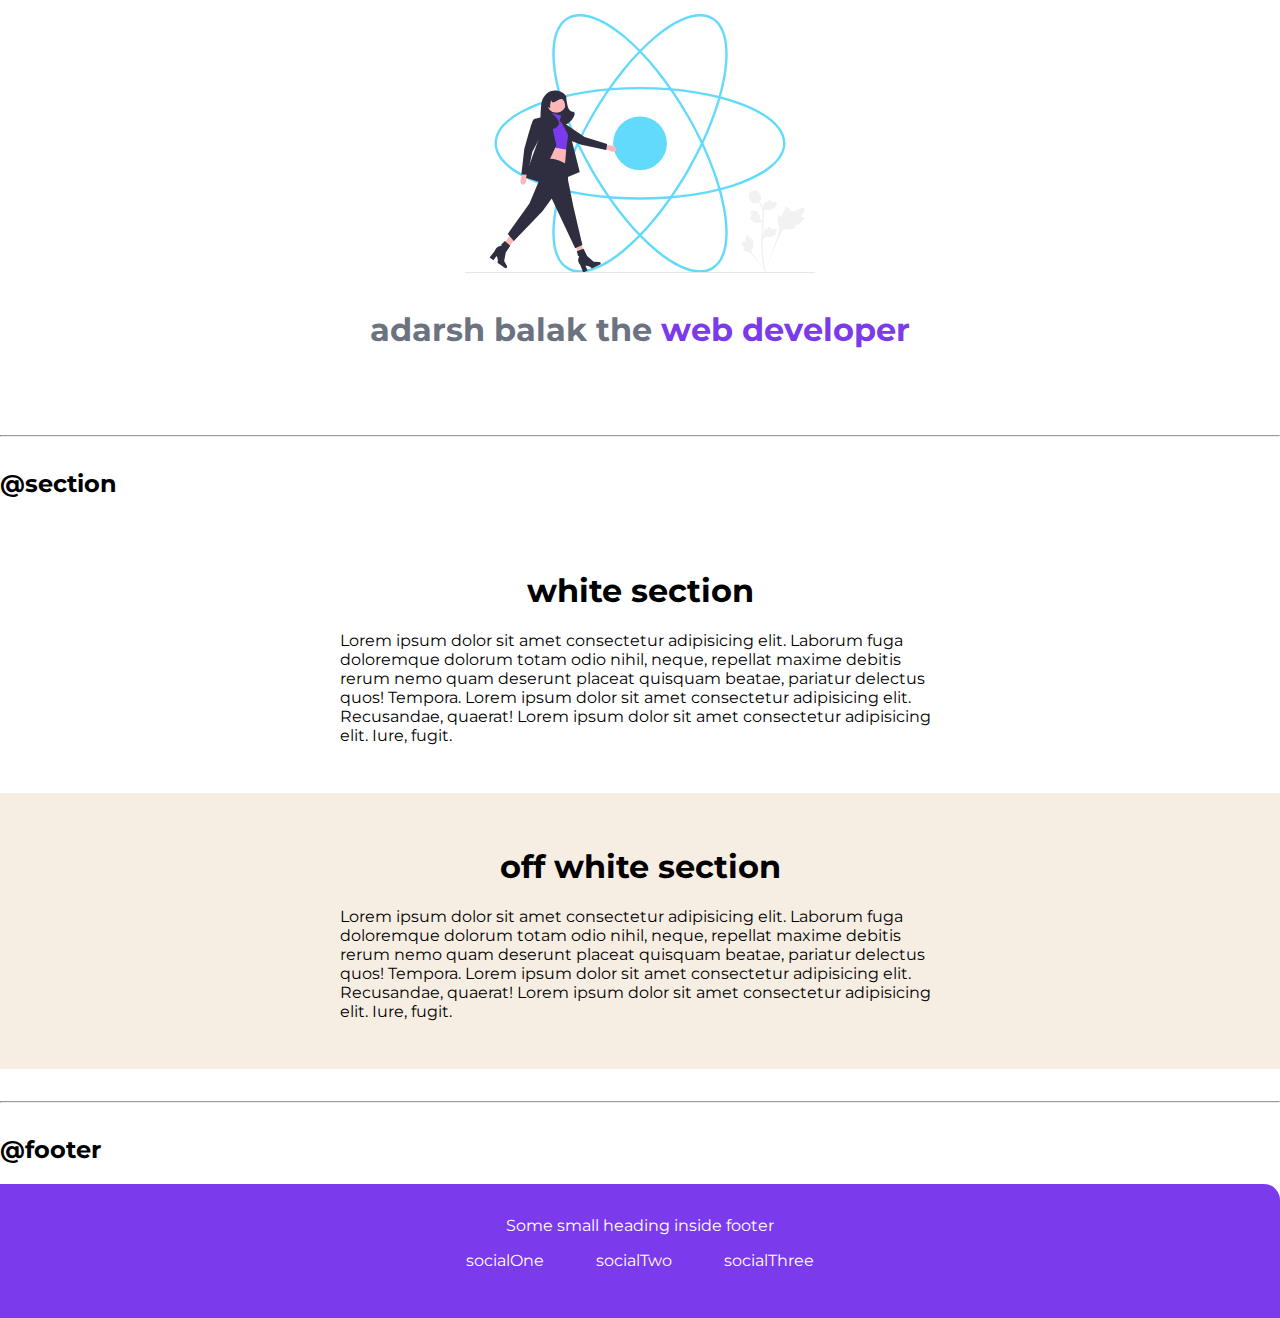
==== commit 4e85b942: "footer" ====
--- a/index.html
+++ b/index.html
@@ -155,12 +155,18 @@
 
         <h2>@footer</h2>
 
-        <footer>
-            <div>Some small heading inside footer</div>
-            <ul>
-                <li>socialOne</li>
-                <li>socialTwo</li>
-                <li>socialThree</li>
+        <footer class="footer">
+            <div class="footer-header">Some small heading inside footer</div>
+            <ul class="social-links list-non-bullet">
+                <li class="list-item-inline">
+                    <a class="link" href="/">socialOne</a>
+                </li>
+                <li class="list-item-inline">
+                    <a class="link" href="/">socialTwo</a>
+                </li>
+                <li class="list-item-inline">
+                    <a class="link" href="/">socialThree</a>
+                </li>
             </ul>
         </footer>
     </body>
--- a/styles.css
+++ b/styles.css
@@ -8,6 +8,7 @@
 
 body {
     font-family: 'Montserrat', sans-serif;
+    margin: 0px;
 }
 
 hr {
@@ -122,3 +123,21 @@
 .off-white {
     background-color: var(--off-white);
 }
+
+/* footer */
+
+.footer {
+    background-color: var(--primary-color);
+    padding: 2rem 1rem;
+    text-align: center;
+    color: white;
+    border-top-right-radius: 1rem;
+}
+
+.footer .link {
+    color: white;
+}
+
+.footer ul {
+    padding-inline-start: 0px;
+}
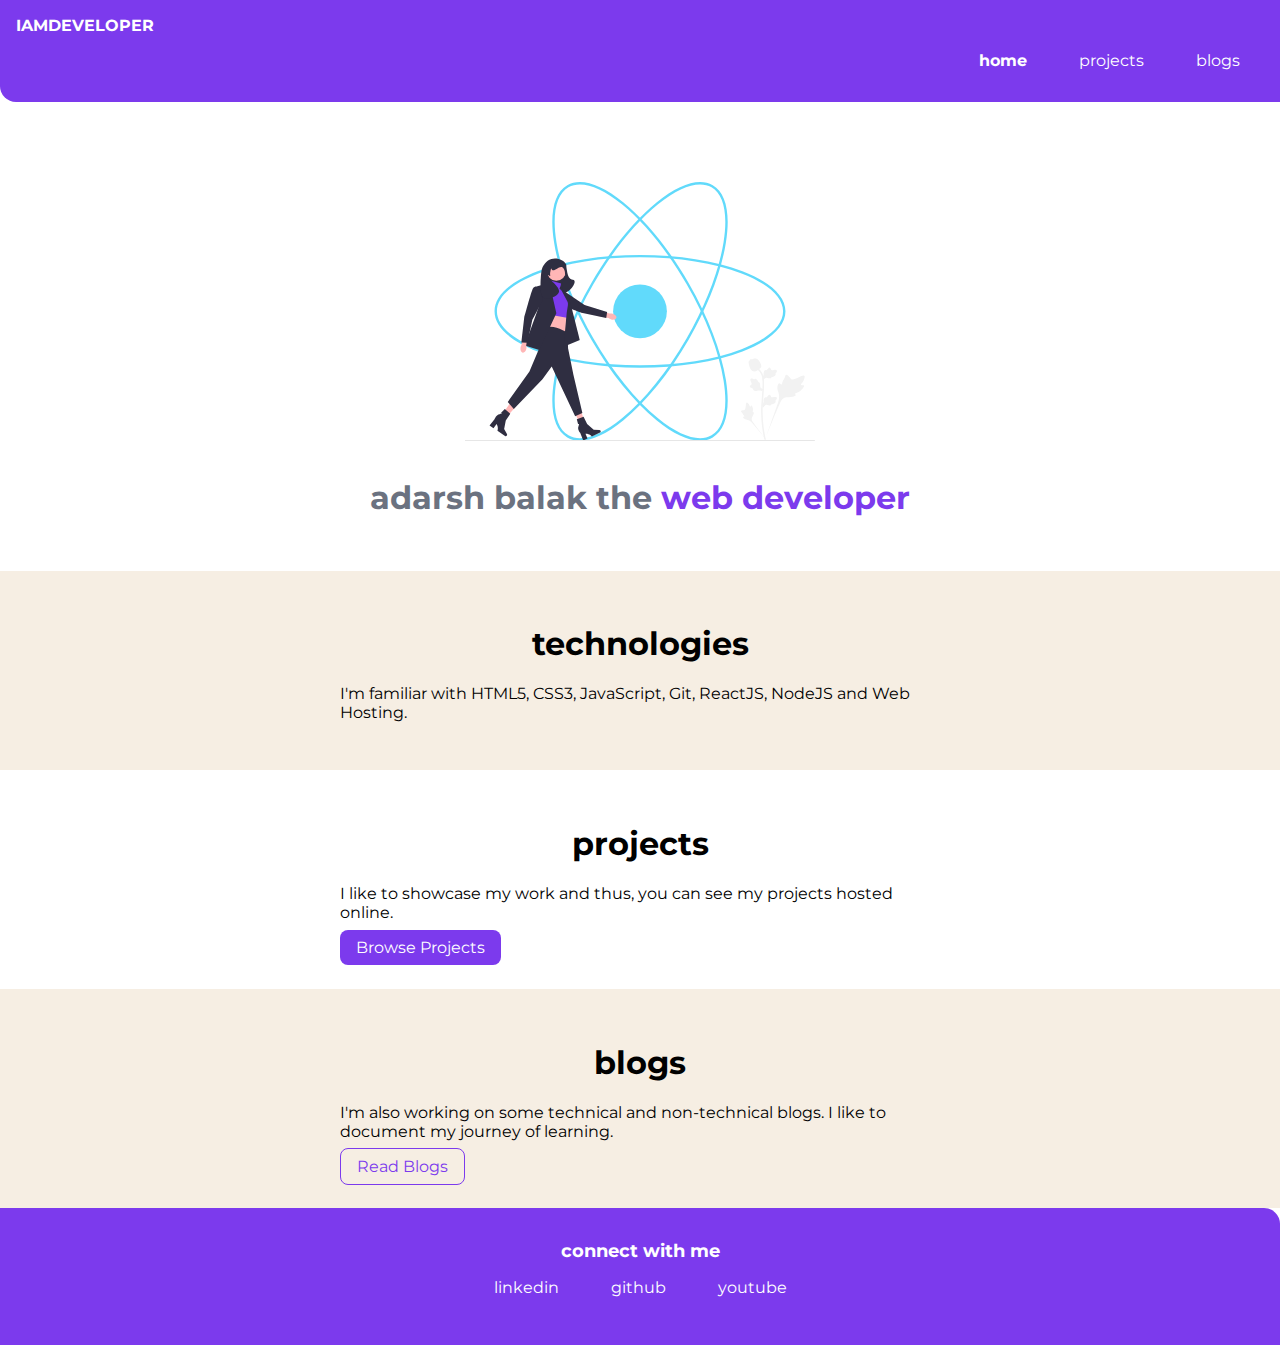
==== commit 14f493fb: "all done" ====
--- a/index.html
+++ b/index.html
@@ -4,168 +4,86 @@
         <meta charset="UTF-8" />
         <meta http-equiv="X-UA-Compatible" content="IE=edge" />
         <meta name="viewport" content="width=device-width, initial-scale=1.0" />
-        <title>Component Library</title>
-        <!-- CSS Way-1: style tag
-
-        <style>
-      body {
-        color: red;
-      }
-    </style> -->
-
-        <!-- CSS Way-3: External link -->
+        <title>Home | adarshbalak</title>
         <link rel="stylesheet" href="styles.css" />
     </head>
     <body>
-        <h1>arijit's component library.</h1>
-        <!-- CSS Way-2: inside a tag
-         style= "color: red" -->
-        <p>
-            I'm attending neog.camp and I want to make a library which would
-            make all my projects look good and consistent.
-        </p>
-
-        <hr />
-
-        <h2>@typography</h2>
-
-        <h1>This is the biggest heading</h1>
-        <h2>This is the second biggest heading</h2>
-        <p>
-            Let me show you the normal text. this is free flowing and will wrap
-            at the end like a paragraph.
-        </p>
-        <p>This paragraph will have a <strong>bold</strong> text</p>
-        <small>This is relatively smaller text</small>
-
-        <hr />
-
-        <h2>@container</h2>
-
-        <h3>Fluid container</h3>
-        <div class="container">
-            This is a fluid container and it will go till the end of the page.
-        </div>
-
-        <h3>Center container</h3>
-        <div class="container container-center">
-            This is a centered container and it will go till the end of the
-            page.
-        </div>
-
-        <hr />
-
-        <h2>@links</h2>
-
-        <a class="link link-primary" href="/">Primary Link</a>
-        <a class="link link-secondary" href="/">Secondary Link</a>
-
-        <hr />
-
-        <h2>@lists</h2>
-
-        <h3>unordered list</h3>
-        <p>This list will not have the bullet</p>
-        <ul class="list-non-bullet">
-            <li>Item One</li>
-            <li>Item Two</li>
-            <li>Item Three</li>
-        </ul>
-
-        <h3>unordered inline list</h3>
-        <ul class="list-non-bullet">
-            <li class="list-item-inline">Inline Item One</li>
-            <li class="list-item-inline">Inline Item Two</li>
-            <li class="list-item-inline">Inline Item Three</li>
-        </ul>
-
-        <h3>reverse ordered list</h3>
-        <ol reversed>
-            <li>Item One</li>
-            <li>Item Two</li>
-            <li>Item Three</li>
-        </ol>
-
-        <hr />
-
-        <h2>@nav</h2>
-
         <nav class="navigation container">
-            <div class="nav-brand">iAmBrand</div>
+            <div class="nav-brand">IAMDEVELOPER</div>
             <ul class="list-non-bullet nav-pills">
                 <li class="list-item-inline">
-                    <a class="link link-active" href="/">Home</a>
+                    <a class="link link-active" href="/">home</a>
                 </li>
                 <li class="list-item-inline">
-                    <a class="link" href="/">Products</a>
+                    <a class="link" href="/projects.html">projects</a>
                 </li>
                 <li class="list-item-inline">
-                    <a class="link" href="/">About</a>
+                    <a class="link" href="/blogs.html">blogs</a>
                 </li>
             </ul>
         </nav>
 
-        <hr />
-
-        <h2>@header</h2>
-
         <header class="hero">
-            <img class="hero-img" src="./images/hero.svg" />
+            <img class="hero-img" src="../images/hero.svg" />
             <h1 class="hero-heading">
                 adarsh balak the
                 <span class="heading-inverted">web developer</span>
             </h1>
         </header>
 
-        <hr />
-
-        <h2>@section</h2>
+        <section class="section off-white">
+            <div class="container container-center">
+                <h1>technologies</h1>
+                <p>
+                    I'm familiar with HTML5, CSS3, JavaScript, Git, ReactJS,
+                    NodeJS and Web Hosting.
+                </p>
+            </div>
+        </section>
 
         <section class="section">
             <div class="container container-center">
-                <h1>white section</h1>
+                <h1>projects</h1>
                 <p>
-                    Lorem ipsum dolor sit amet consectetur adipisicing elit.
-                    Laborum fuga doloremque dolorum totam odio nihil, neque,
-                    repellat maxime debitis rerum nemo quam deserunt placeat
-                    quisquam beatae, pariatur delectus quos! Tempora. Lorem
-                    ipsum dolor sit amet consectetur adipisicing elit.
-                    Recusandae, quaerat! Lorem ipsum dolor sit amet consectetur
-                    adipisicing elit. Iure, fugit.
+                    I like to showcase my work and thus, you can see my projects
+                    hosted online.
                 </p>
+                <a class="link link-primary" href="/">Browse Projects</a>
             </div>
         </section>
 
         <section class="section off-white">
             <div class="container container-center">
-                <h1>off white section</h1>
+                <h1>blogs</h1>
                 <p>
-                    Lorem ipsum dolor sit amet consectetur adipisicing elit.
-                    Laborum fuga doloremque dolorum totam odio nihil, neque,
-                    repellat maxime debitis rerum nemo quam deserunt placeat
-                    quisquam beatae, pariatur delectus quos! Tempora. Lorem
-                    ipsum dolor sit amet consectetur adipisicing elit.
-                    Recusandae, quaerat! Lorem ipsum dolor sit amet consectetur
-                    adipisicing elit. Iure, fugit.
+                    I'm also working on some technical and non-technical blogs.
+                    I like to document my journey of learning.
                 </p>
+                <a class="link link-secondary" href="/">Read Blogs</a>
             </div>
         </section>
 
-        <hr />
-
-        <h2>@footer</h2>
-
         <footer class="footer">
-            <div class="footer-header">Some small heading inside footer</div>
+            <div class="footer-header">connect with me</div>
             <ul class="social-links list-non-bullet">
                 <li class="list-item-inline">
-                    <a class="link" href="/">socialOne</a>
+                    <a
+                        class="link"
+                        href="https://www.linkedin.com/in/arijit-biswas-63456a1b5/"
+                        >linkedin
+                    </a>
                 </li>
                 <li class="list-item-inline">
-                    <a class="link" href="/">socialTwo</a>
+                    <a class="link" href="https://github.com/Aftershock007"
+                        >github</a
+                    >
                 </li>
                 <li class="list-item-inline">
-                    <a class="link" href="/">socialThree</a>
+                    <a
+                        class="link"
+                        href="https://www.youtube.com/watch?v=dQw4w9WgXcQ"
+                        >youtube</a
+                    >
                 </li>
             </ul>
         </footer>
--- a/styles.css
+++ b/styles.css
@@ -32,6 +32,7 @@
 /* links */
 
 .link {
+    /* box-sizing: border-box; */
     text-decoration: none;
     padding: 0.5rem 1rem;
 }
@@ -92,6 +93,7 @@
 
 .hero {
     padding: 2rem;
+    padding-top: 5rem;
 }
 
 .hero .hero-img {
@@ -138,6 +140,11 @@
     color: white;
 }
 
+.footer .footer-header {
+    font-size: large;
+    font-weight: bold;
+}
+
 .footer ul {
     padding-inline-start: 0px;
 }
